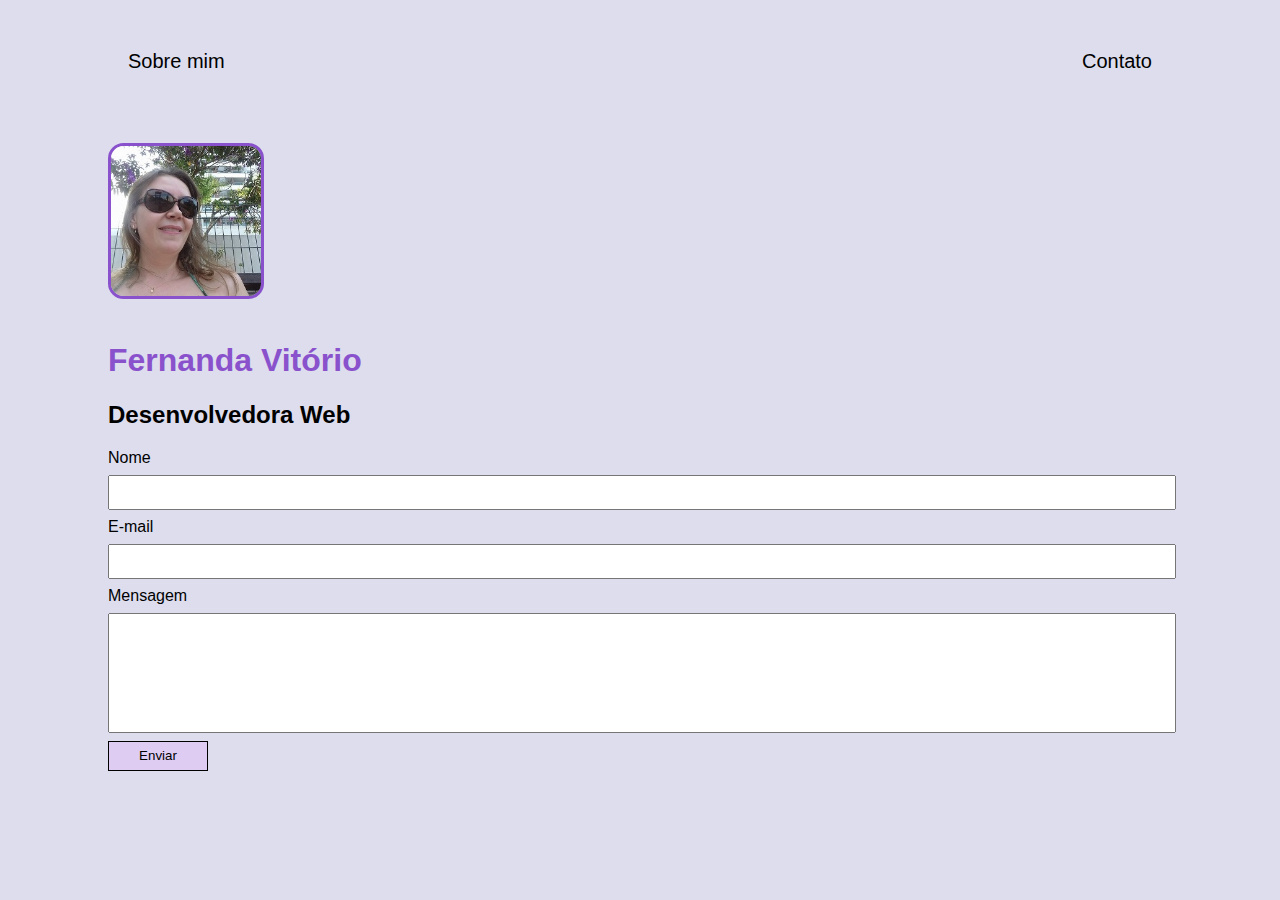
==== contato.html @ bd9d7b77 "Add files via upload" ====
<!DOCTYPE html>
<html lang="pt">
<head>
    <meta charset="UTF-8">
    <meta http-equiv="X-UA-Compatible" content="IE=edge">
    <meta name="viewport" content="width=device-width, initial-scale=1.0">
    <link rel="stylesheet" href="style.css">
    <title>Contato</title>
</head>
<body>
    
        <nav>
            <ul> 
                <li>
                    <a href="index.html">Sobre mim</a>
                </li>
                <li>
                    <a href="contato.html">Contato</a>
                </li>
            </ul>


        </nav>
        
        
        
                       
            <header class="container">
                <div class="center">
                    <img src="img/Foto.jpg"></img>
                </div>
                <br>
                <h1>Fernanda Vitório</h1>
                <h2>Desenvolvedora Web</h2>
                
            </header>
        
        <div class="container">
        <form action="https://formsubmit.co/fevitorio4@gmail.com" method="POST">
            <label for="nome">Nome</label>
            <input type="nome" name="nome" id="nome" required>
            <label for="email">E-mail</label>
            <input type="email" name="email" id="email" required>
            <label for="message">Mensagem</label>
            <input type="text" name="message" id="message" required>
            <input type="hidden" name="_next" value="https://yourdomain.co/thanks.html">
            <button type="submit">Enviar</button>
     
    
        </form>

    </div>



    
    

    
</body>
</html>
---- style.css ----
body {
    color: black;
    background-color: rgb(221, 221, 238);
    font-family: 'Trebuchet MS', 'Lucida Sans Unicode', 'Lucida Grande', 'Lucida Sans', Arial, sans-serif ;
}

ul {
    display: flex;
    justify-content: space-between ;
    list-style-type: none;
    align-items: center ;
    padding: 30px 100px;
    margin: 20px ;

}

a {
    color: black;
    font-size: 20px;
    text-decoration: none;

}

header img {
    width: 150px;
    height: 150px;
    border-radius: 10%;
    border: 3px solid rgb(138, 81, 204);
}

.center {
    text-align: left;
    margin-top: 40px;
}

h1 {
    color: rgb(138, 81, 204);
}

footer img {
    width: 50px;
    height: 50px
}

footer {
    display: flex;
    justify-content: center;
}

footer a {
    margin: 40px;
    text-align: center;
}

footer p {
    margin-top: 10px;
}

.container {
    padding: 0px 100px;
}

nav a:hover {
    color:rgb(138, 81, 204);

}

input{
    width: 100%;
    padding: 8px 0px;
    margin: 8px 0px;

}

input[type=text] {
    height: 100px;

}

button {
    background-color:rgb(222, 204, 243) ;
    border: 1px solid;
    width: 100px;
    height: 30px;

}
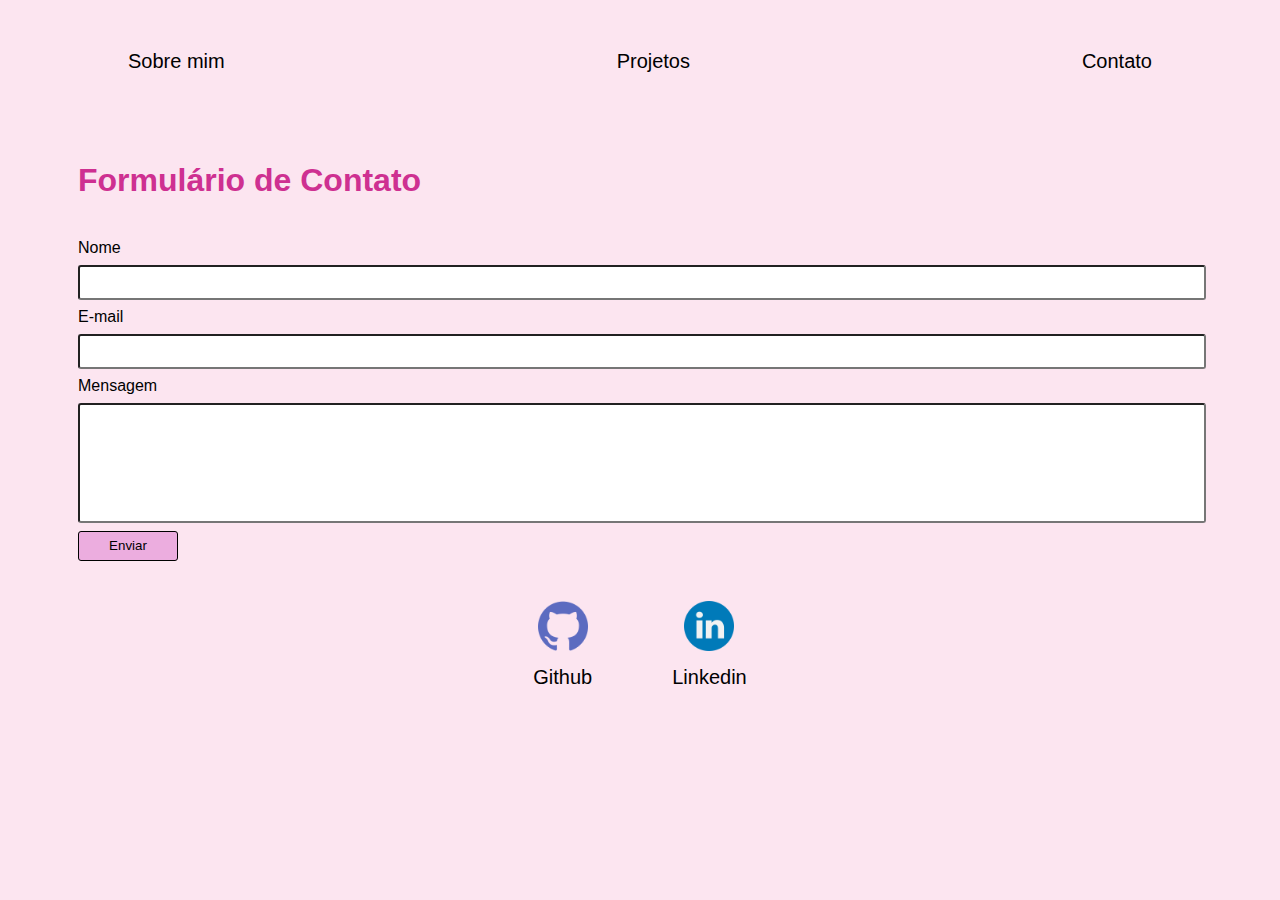
==== commit aadc59f6: "Add files via upload" ====
--- a/contato.html
+++ b/contato.html
@@ -1,5 +1,5 @@
 <!DOCTYPE html>
-<html lang="pt">
+<html lang="pt-br">
 <head>
     <meta charset="UTF-8">
     <meta http-equiv="X-UA-Compatible" content="IE=edge">
@@ -8,32 +8,23 @@
     <title>Contato</title>
 </head>
 <body>
-    
         <nav>
             <ul> 
-                <li>
-                    <a href="index.html">Sobre mim</a>
-                </li>
-                <li>
-                    <a href="contato.html">Contato</a>
-                </li>
+                <li><a href="index.html">Sobre mim</a></li>
+                <li><a href="projetos.html">Projetos</a></li>
+                <li><a href="contato.html">Contato</a></li>
             </ul>
-
-
         </nav>
-        
-        
-        
-                       
-            <header class="container">
-                <div class="center">
-                    <img src="img/Foto.jpg"></img>
-                </div>
+                   
+        <header class="container">
+                
                 <br>
-                <h1>Fernanda Vitório</h1>
-                <h2>Desenvolvedora Web</h2>
+                <h1>Formulário de Contato</h1>
                 
-            </header>
+                <br>
+                
+                
+        </header>
         
         <div class="container">
         <form action="https://formsubmit.co/fevitorio4@gmail.com" method="POST">
@@ -43,19 +34,26 @@
             <input type="email" name="email" id="email" required>
             <label for="message">Mensagem</label>
             <input type="text" name="message" id="message" required>
-            <input type="hidden" name="_next" value="https://yourdomain.co/thanks.html">
+            <input type="hidden" name="_next" value="http://127.0.0.1.5500/thanks.html">
             <button type="submit">Enviar</button>
-     
-    
         </form>
 
-    </div>
+        </div>
+    
+    <footer>
+            <a href="https://github.com/FeVitorio" target="_blank" rel="noopener noreferrer">
+                <img src="img/github.png"></img>
+                <p>Github</p>
+            </a>
+            <a href="https://www.linkedin.com/in/fernanda-vit%C3%B3rio-a17358248/" target="_blank" rel="noopener noreferrer">
+                <img src="img/linkedin.png"></img>
+                <p>Linkedin</p>
+            </a>
+            
+    </footer>
 
 
 
-    
-    
-
-    
+   
 </body>
 </html>--- a/style.css
+++ b/style.css
@@ -1,6 +1,6 @@
 body {
     color: black;
-    background-color: rgb(221, 221, 238);
+    background-color: rgb(252, 229, 240);
     font-family: 'Trebuchet MS', 'Lucida Sans Unicode', 'Lucida Grande', 'Lucida Sans', Arial, sans-serif ;
 }
 
@@ -11,21 +11,19 @@
     align-items: center ;
     padding: 30px 100px;
     margin: 20px ;
-
 }
 
 a {
     color: black;
     font-size: 20px;
     text-decoration: none;
-
 }
 
 header img {
     width: 150px;
     height: 150px;
     border-radius: 10%;
-    border: 3px solid rgb(138, 81, 204);
+    border: 3px solid rgb(206, 48, 145);
 }
 
 .center {
@@ -34,7 +32,7 @@
 }
 
 h1 {
-    color: rgb(138, 81, 204);
+    color: rgb(206, 48, 145);
 }
 
 footer img {
@@ -57,33 +55,45 @@
 }
 
 .container {
-    padding: 0px 100px;
+    padding: 0px 70px;
 }
 
 nav a:hover {
-    color:rgb(138, 81, 204);
-
+    color:rgb(206, 48, 145);
 }
 
 input{
     width: 100%;
     padding: 8px 0px;
     margin: 8px 0px;
-
+    border-radius: 3px;
 }
 
 input[type=text] {
     height: 100px;
+    border-radius: 3px;
+  
+}
+
+button {
+    background-color: rgb(236, 173, 223);
+    border-radius: 3px;
+    border: 1px solid;
+    width: 100px;
+    height: 30px;
+    cursor: pointer
+}
+
+
+section img {
+    width: 350px;
+    height: 250px;
+    border-radius: 0%;
+    border: 3px solid black;
 
 }
 
-button {
-    background-color:rgb(222, 204, 243) ;
-    border: 1px solid;
-    width: 100px;
-    height: 30px;
+.obrigada {
+    text-align: center;
 
 }
-
-
-
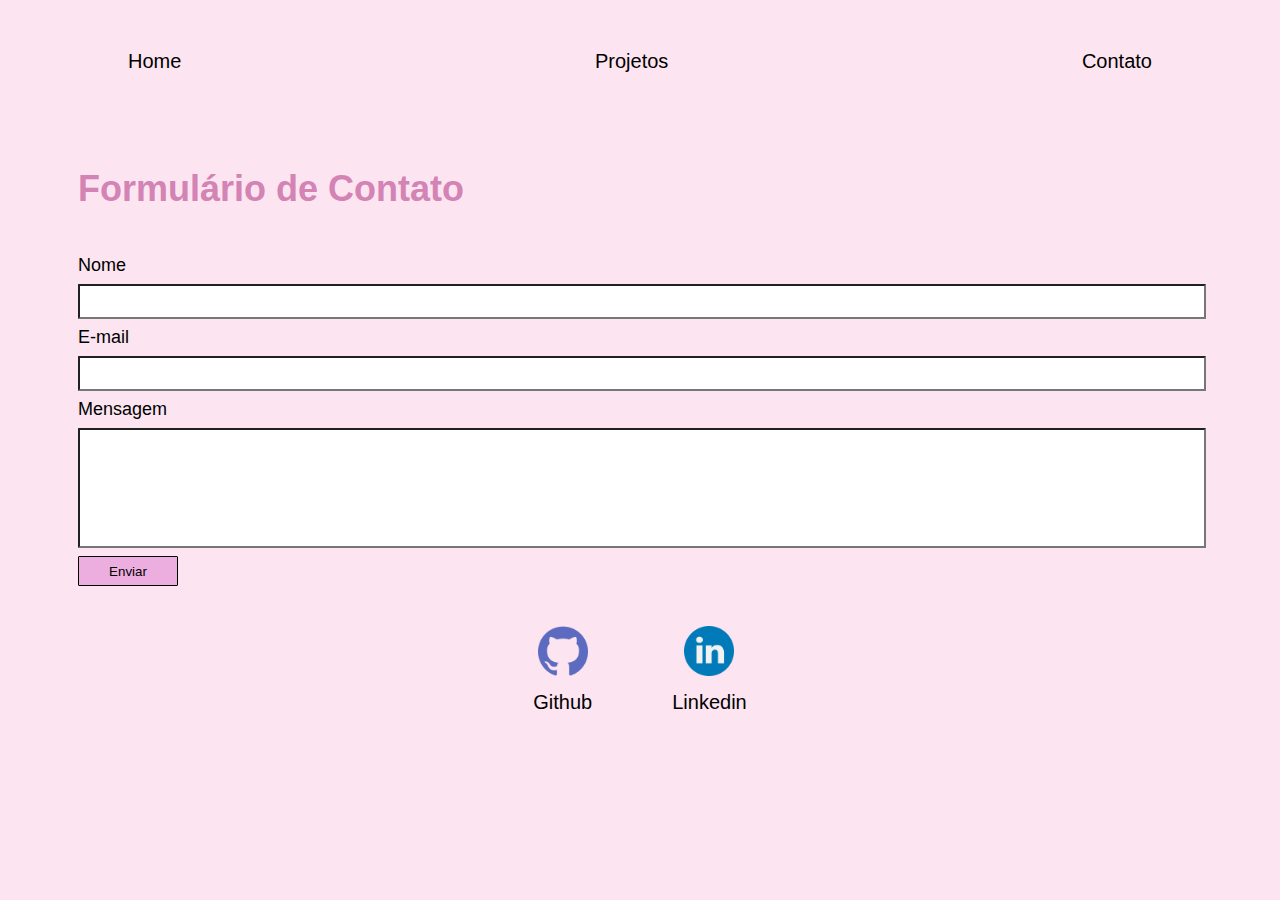
==== commit e6f9e052: "Add files via upload" ====
--- a/contato.html
+++ b/contato.html
@@ -10,7 +10,7 @@
 <body>
         <nav>
             <ul> 
-                <li><a href="index.html">Sobre mim</a></li>
+                <li><a href="index.html">Home</a></li>
                 <li><a href="projetos.html">Projetos</a></li>
                 <li><a href="contato.html">Contato</a></li>
             </ul>
@@ -34,7 +34,7 @@
             <input type="email" name="email" id="email" required>
             <label for="message">Mensagem</label>
             <input type="text" name="message" id="message" required>
-            <input type="hidden" name="_next" value="http://127.0.0.1.5500/thanks.html">
+            <input type="hidden" name="_next" value="https://fevitorio.github.io/Portfolio/thanks.html">
             <button type="submit">Enviar</button>
         </form>
 
--- a/style.css
+++ b/style.css
@@ -1,7 +1,8 @@
 body {
     color: black;
     background-color: rgb(252, 229, 240);
-    font-family: 'Trebuchet MS', 'Lucida Sans Unicode', 'Lucida Grande', 'Lucida Sans', Arial, sans-serif ;
+    font-family: Arial, Helvetica, sans-serif;
+    font-size: 18px;
 }
 
 ul {
@@ -23,7 +24,7 @@
     width: 150px;
     height: 150px;
     border-radius: 10%;
-    border: 3px solid rgb(206, 48, 145);
+    border: 3px solid rgb(211, 131, 180);
 }
 
 .center {
@@ -32,7 +33,7 @@
 }
 
 h1 {
-    color: rgb(206, 48, 145);
+    color: rgb(211, 131, 180);
 }
 
 footer img {
@@ -59,25 +60,25 @@
 }
 
 nav a:hover {
-    color:rgb(206, 48, 145);
+    color:rgb(211, 131, 180);
 }
 
 input{
     width: 100%;
     padding: 8px 0px;
     margin: 8px 0px;
-    border-radius: 3px;
+    border-radius: 1px;
 }
 
 input[type=text] {
     height: 100px;
-    border-radius: 3px;
+    border-radius: 1px;
   
 }
 
 button {
     background-color: rgb(236, 173, 223);
-    border-radius: 3px;
+    border-radius: 1px;
     border: 1px solid;
     width: 100px;
     height: 30px;
@@ -88,7 +89,7 @@
 section img {
     width: 350px;
     height: 250px;
-    border-radius: 0%;
+    border-radius: 5%;
     border: 3px solid black;
 
 }
